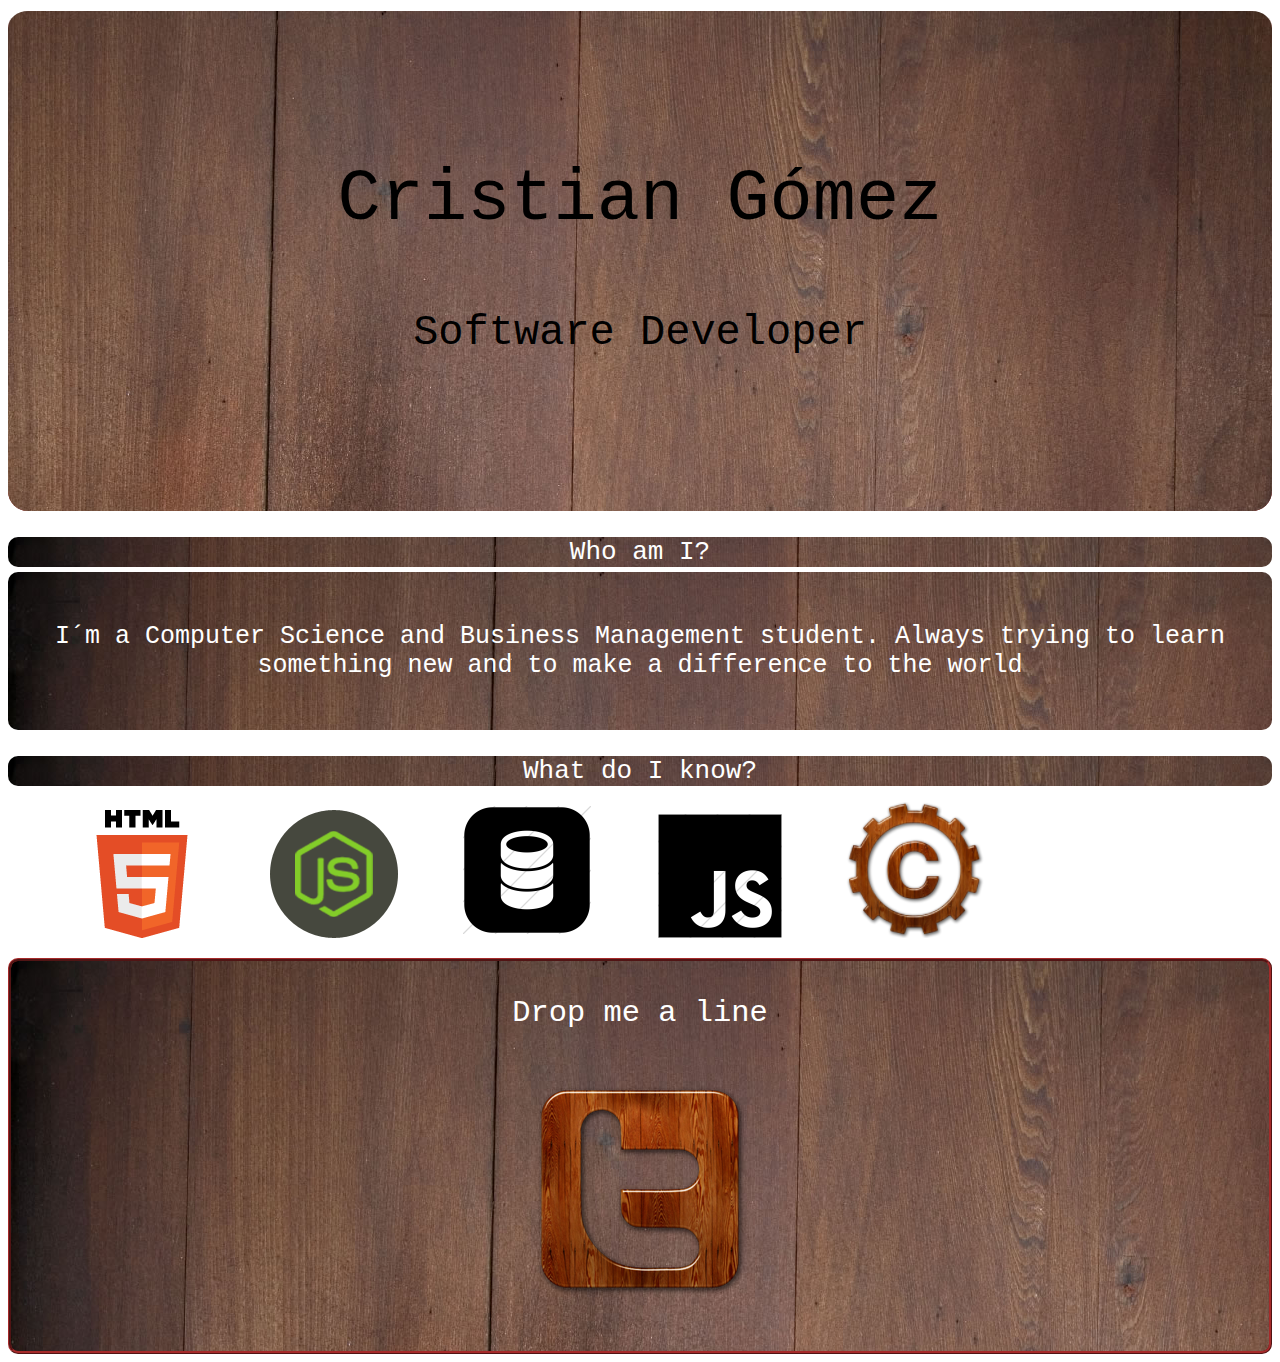
==== src/index.html @ 33483a55 "Website Done" ====
<!DOCTYPE html>
<html lang="en">
<head>
  <meta charset="UTF-8">
  <meta name="viewport" content="width=device-width; initial-scale=1.0; maximum-scale=1.0;">
  <link rel="stylesheet" href="main.css">
  <title>HTML Portfolio</title>
</head>
<body>

  <div class="header">
    <h1>Cristian Gómez</h1>
    <h2>Software Developer</h2>
  </div>

  <div class="tagline">
    <h3>Who am I?</h3>
    <p>I´m a Computer Science and Business Management student. Always trying to learn something new and to make a difference to the world</p>
  </div>

  <div class="skills">
    <h3>What do I know?</h3>
      <ul>
        <li><div class="skillbadge"><img src = "html.png"></div></li>
        <li><div class="skillbadge"><img src = "nodejs.png"></div></li>
        <li><div class="skillbadge"><img src = "database.png"></div></li>
        <li><div class="skillbadge"><img src = "javass.png"></div></li>
        <li><div class="skillbadge"><img src = "c.png"></div></li>
      </ul>

  </div>

  <div class="contact">
    <h3>Drop me a line</h3>
    <p><a href="https://twitter.com/_HackRis_"><img src="twit.png" alt="twitter logo anchor"></a></p>
  </div>
</body>
</html>
---- src/main.css ----
h1 {
  font-size: 24px;
}
body {
  background-color: white;
}

.header{
  background: brown url("bg.jpg") repeat-x  top;
  text-align: center;
  height: 500px;
  width: auto;
  border-top: 3px solid white;
  border-radius: 20px;
}
.header h1 {
  font-size: 72px;
  padding-top: 100px;
  font-family: "Courier New", Times, serif;
  font-weight:400;

}
.header h2 {
  font-size: 42px;
  padding-top: 20px;
  font-family: "Courier New", Times, serif;
  font-weight: lighter;
}
.tagline {
  margin-top: 15px;
}

.tagline h3 {
  font-family: "Courier New", Times, serif;
  font-size: 26px;
  font-weight: normal;
  background-image: url("bg.jpg");
  text-align: center;
  border-radius: 10px;
  color: white;
  margin-bottom: 5px;
}
.tagline p {
  text-align: center;
  font-size: 25px;
  font-weight: lighter;
  font-family: "Courier New", Times, serif;
  background-image: url("bg.jpg");
  border-radius: 10px;
  color: white;
  height: auto;
  margin-top: 3px;
  padding-top: 50px;
  padding-bottom: 50px
}


.skills h3{
  font-family: "Courier New", Times, serif;
  font-size: 26px;
  font-weight: normal;
  background-image: url("bg.jpg");
  text-align: center;
  border-radius: 10px;
  color: white;
  margin-bottom: 5px;
}

.skills li{
  list-style-type: none;
  display: inline-block;
  margin-right: 30px;
  margin-left: 30px;
}

.contact {
  border-style:ridge;
  border-color: brown;
  font-family: "Courier New", Times, serif;
  font-size: 26px;
  font-weight: lighter;
  background-image: url("bg.jpg");
  text-align: center;
  border-radius: 10px;
  color: white;
  margin-bottom: 5px;
  padding-top: 5px;
}
.contact h3 {
  font-weight: lighter;
  font-size: 20;
}
.contact a:hover{
  color: yellow;
}
.contact img{
    max-width: 100%;
    max-height: 100%;
}
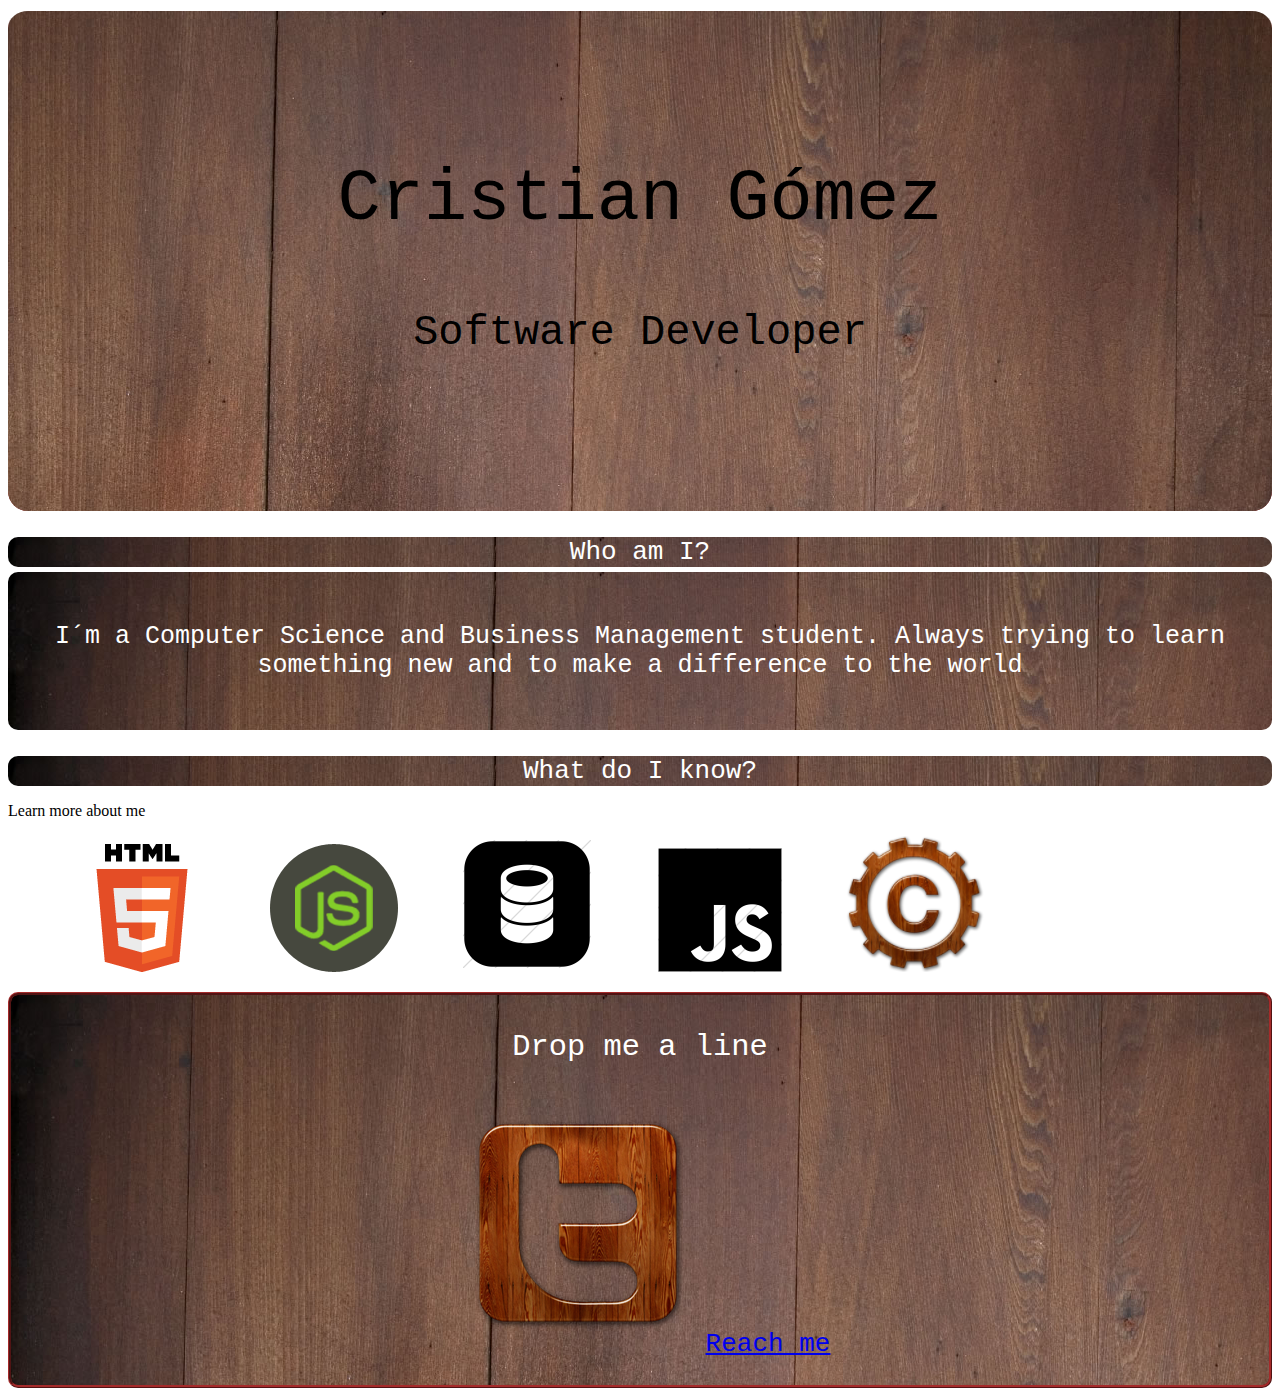
==== commit ad3c721e: "Fixed p in (.skills)" ====
--- a/src/index.html
+++ b/src/index.html
@@ -20,6 +20,7 @@
 
   <div class="skills">
     <h3>What do I know?</h3>
+    <p>Learn more about me</p>
       <ul>
         <li><div class="skillbadge"><img src = "html.png"></div></li>
         <li><div class="skillbadge"><img src = "nodejs.png"></div></li>
@@ -32,7 +33,7 @@
 
   <div class="contact">
     <h3>Drop me a line</h3>
-    <p><a href="https://twitter.com/_HackRis_"><img src="twit.png" alt="twitter logo anchor"></a></p>
+    <p><a href="https://twitter.com/_HackRis_"><img src="twit.png" alt="twitter logo anchor">Reach me</a></p>
   </div>
 </body>
 </html>
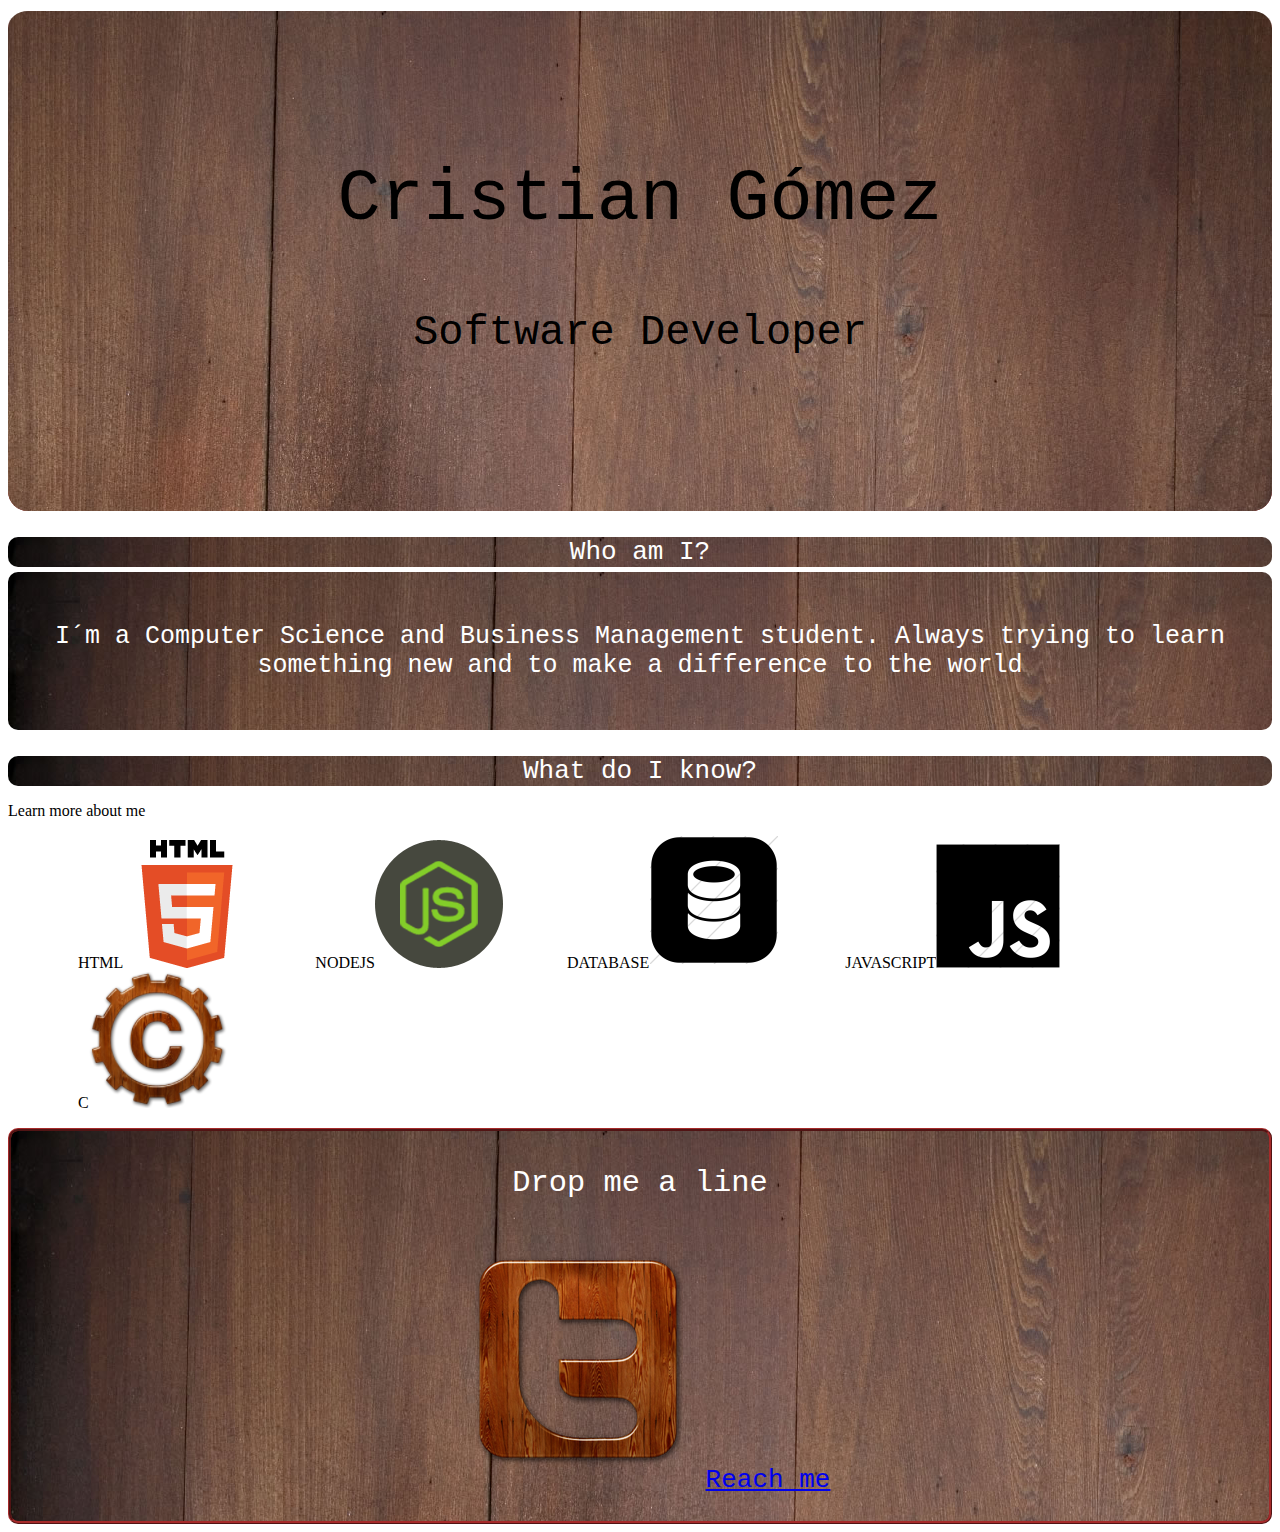
==== commit b9a8d361: "Fixed text in (.skills)" ====
--- a/src/index.html
+++ b/src/index.html
@@ -22,11 +22,11 @@
     <h3>What do I know?</h3>
     <p>Learn more about me</p>
       <ul>
-        <li><div class="skillbadge"><img src = "html.png"></div></li>
-        <li><div class="skillbadge"><img src = "nodejs.png"></div></li>
-        <li><div class="skillbadge"><img src = "database.png"></div></li>
-        <li><div class="skillbadge"><img src = "javass.png"></div></li>
-        <li><div class="skillbadge"><img src = "c.png"></div></li>
+        <li>HTML<img src = "html.png"></li>
+        <li>NODEJS<img src = "nodejs.png"></li>
+        <li>DATABASE<img src = "database.png"></li>
+        <li>JAVASCRIPT<img src = "javass.png"></li>
+        <li>C<img src = "c.png"></li>
       </ul>
 
   </div>
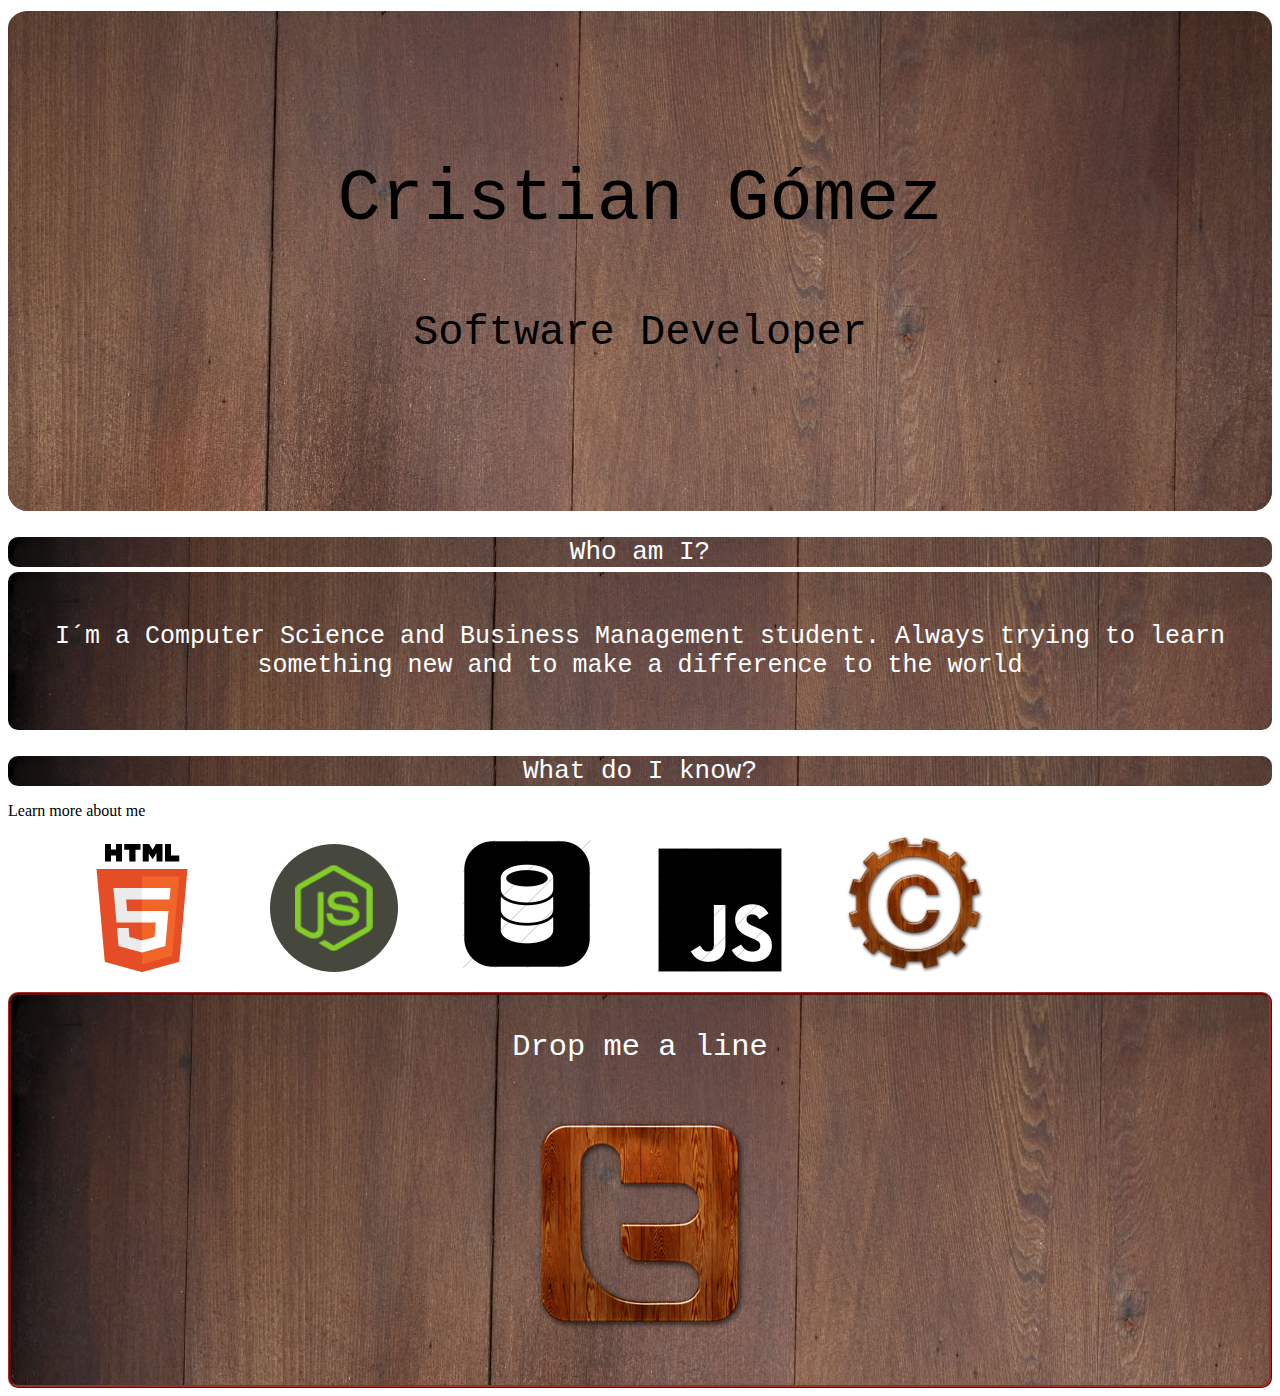
==== commit bb8c236c: "Style changes" ====
--- a/src/index.html
+++ b/src/index.html
@@ -22,18 +22,18 @@
     <h3>What do I know?</h3>
     <p>Learn more about me</p>
       <ul>
-        <li>HTML<img src = "html.png"></li>
-        <li>NODEJS<img src = "nodejs.png"></li>
-        <li>DATABASE<img src = "database.png"></li>
-        <li>JAVASCRIPT<img src = "javass.png"></li>
-        <li>C<img src = "c.png"></li>
+        <li><img src = "html.png"></li>
+        <li><img src = "nodejs.png"></li>
+        <li><img src = "database.png"></li>
+        <li><img src = "javass.png"></li>
+        <li><img src = "c.png"></li>
       </ul>
 
   </div>
 
   <div class="contact">
     <h3>Drop me a line</h3>
-    <p><a href="https://twitter.com/_HackRis_"><img src="twit.png" alt="twitter logo anchor">Reach me</a></p>
+    <p><a href="https://twitter.com/_HackRis_"><img src="twit.png" alt="twitter logo anchor"></a></p>
   </div>
 </body>
 </html>
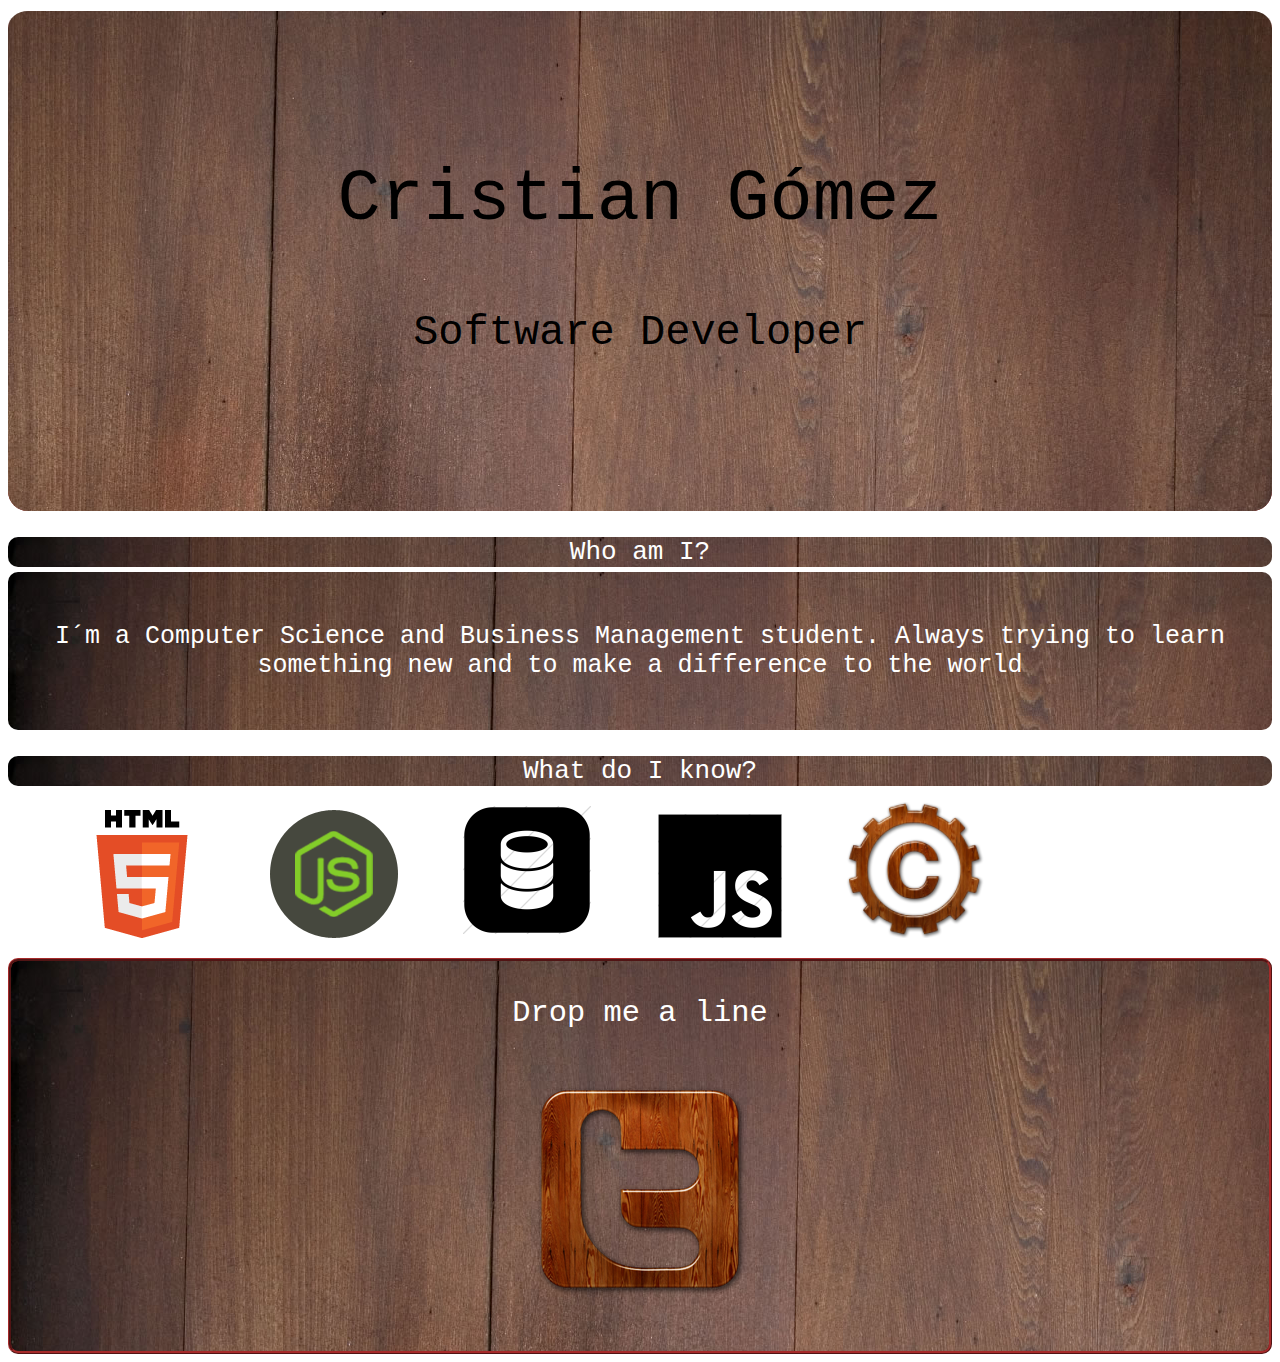
==== commit f057a0f5: "Style changes" ====
--- a/src/index.html
+++ b/src/index.html
@@ -20,7 +20,7 @@
 
   <div class="skills">
     <h3>What do I know?</h3>
-    <p>Learn more about me</p>
+
       <ul>
         <li><img src = "html.png"></li>
         <li><img src = "nodejs.png"></li>
